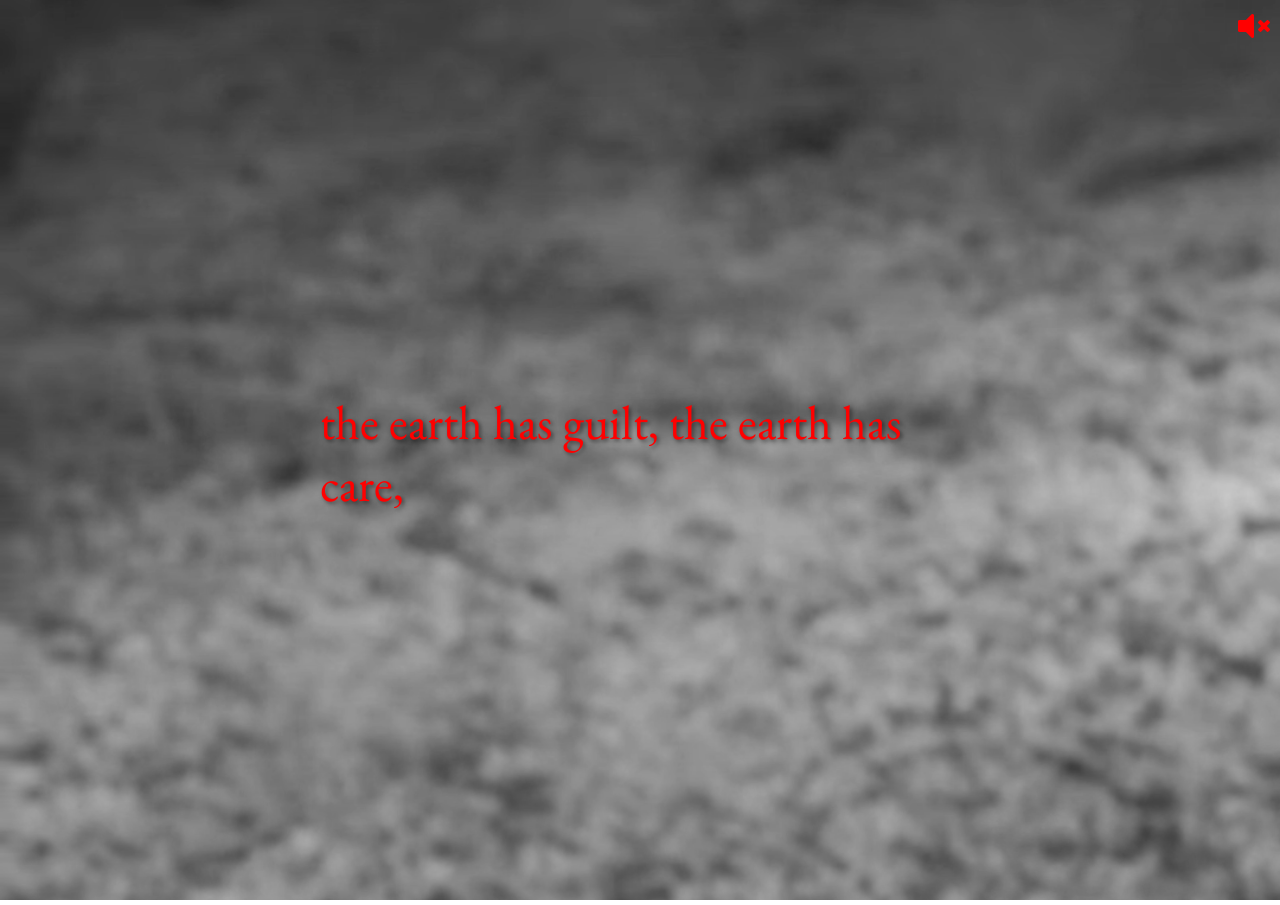
==== studio1/index.html @ b1d141be "blockbuster video" ====
<!DOCTYPE html>
<html lang="en">

<head>
    <meta charset="UTF-8">
    <meta name="viewport" content="width=device-width, initial-scale=1.0">
    <title>Document</title>
    <link rel="stylesheet" href="styles.css">
    <link rel="stylesheet" href="https://cdnjs.cloudflare.com/ajax/libs/font-awesome/5.15.3/css/all.min.css">
    <link rel="preconnect" href="https://fonts.googleapis.com">
    <link rel="preconnect" href="https://fonts.gstatic.com" crossorigin>
    <link rel="preconnect" href="https://fonts.googleapis.com">
    <link rel="preconnect" href="https://fonts.gstatic.com" crossorigin>
    <link href="https://fonts.googleapis.com/css2?family=EB+Garamond:ital@0;1&display=swap" rel="stylesheet">
    <script src="script.js" defer></script>
</head>

<body>
    <video id="aquarium" muted autoplay loop playsinline>
        <source src="media/aquarium.mp4" type="video/mp4">
        <source src="media/aquarium.webm" type="video/webm">
        <p>Your browser doesn't support HTML5 video.
            Here is a <a href="media/aquarium.mp4">link to the video</a> instead.</p>
    </video>
    <section id="controls">
        <i class="fas fa-volume-mute"></i>
    </section>
    <section id="poem">
        <p id="line1" class="hidden">the earth has guilt, the earth has care,</p>
        <p id="line2" class="hidden">unquiet are its graves;</p>
        <p id="line3" class="hidden">but peaceful sleep is ever there,</p>
        <p id="line4" class="hidden">beneath the dark blue waves.</p>
        <p id="line5" class="hidden">nathaniel hawthorne</p>
    </section>
</body>

</html>
---- studio1/styles.css ----
body {
    width: 100vmax;
    margin: 0;
    padding: 0;
    font-family: 'EB Garamond';
}

video {
    width: 100vmax;
    height: 100vmin;
    object-fit: cover;
    filter: grayscale(100);
}

i {
    position: absolute;
    top: 10px;
    right: 10px;
    z-index: 1;
    color: red;
    font-size: 2em;
    cursor: pointer;
}

.hidden {
    visibility: hidden;
}

#line1 {
    position: absolute;
    top: 45%;
    left: 50%;
    transform: translate(-50%, -50%);
    font-size: 3em;
    color: red;
    text-shadow: 2px 2px 4px rgba(0, 0, 0, 0.5);
}

#line2 {
    position: absolute;
    top: 45%;
    left: 50%;
    transform: translate(-50%, -50%);
    font-size: 3em;
    color: red;
    text-shadow: 2px 2px 4px rgba(0, 0, 0, 0.5);
}

#line3 {
    position: absolute;
    top: 45%;
    left: 50%;
    transform: translate(-50%, -50%);
    font-size: 3em;
    color: red;
    text-shadow: 2px 2px 4px rgba(0, 0, 0, 0.5);
}

#line4 {
    position: absolute;
    top: 45%;
    left: 50%;
    transform: translate(-50%, -50%);
    font-size: 3em;
    color: red;
    text-shadow: 2px 2px 4px rgba(0, 0, 0, 0.5);
}

#line5 {
    position: absolute;
    top: 45%;
    left: 50%;
    transform: translate(-50%, -50%);
    font-size: 3em;
    color: red;
    text-shadow: 2px 2px 4px rgba(0, 0, 0, 0.5);
    font-style: italic;
}
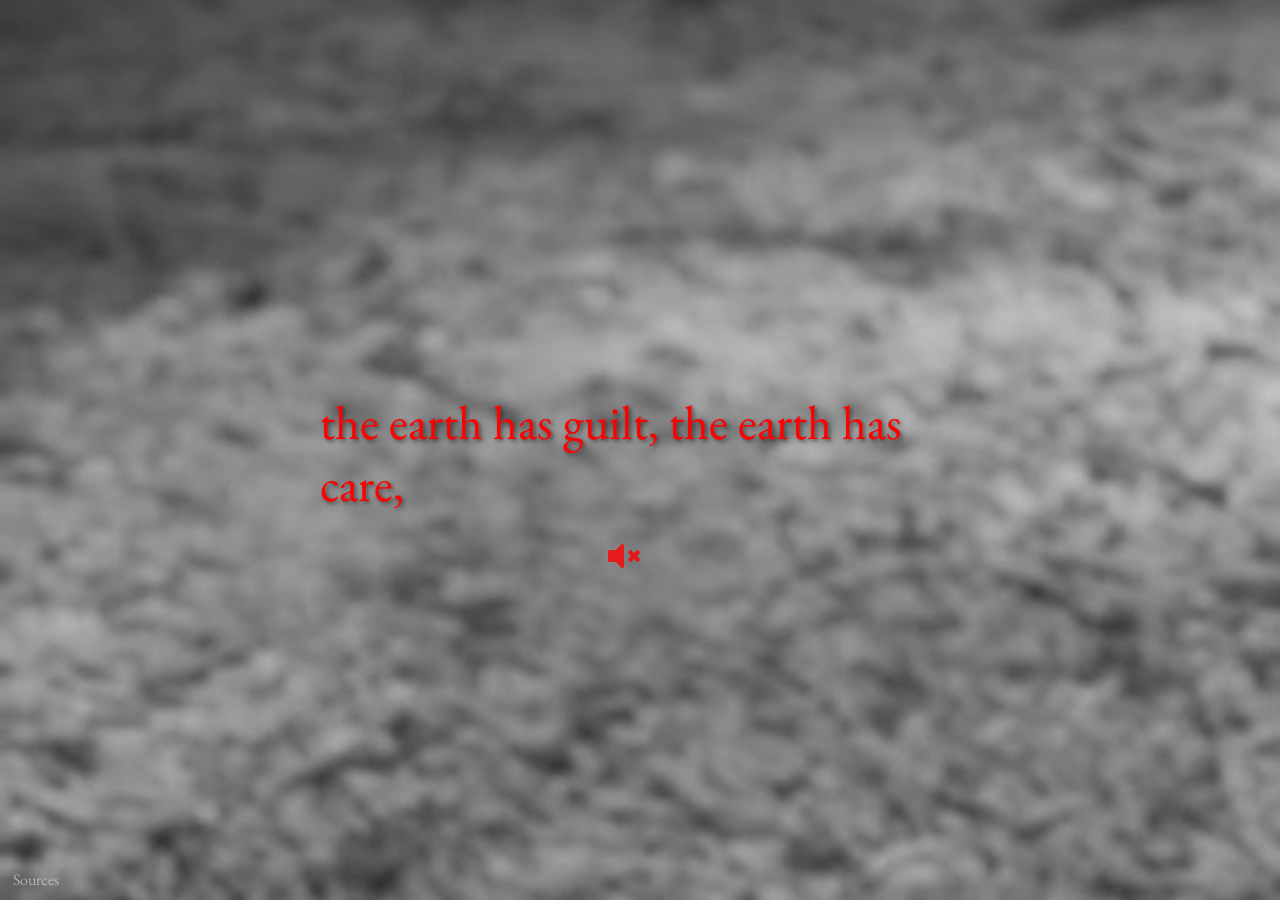
==== commit 7e8aa9a3: "blockbuster video: cleaned up, added sources" ====
--- a/studio1/index.html
+++ b/studio1/index.html
@@ -34,4 +34,8 @@
     </section>
 </body>
 
+<footer>
+    <a href="sources.html">Sources</a>
+</footer>
+
 </html>
--- a/studio1/styles.css
+++ b/studio1/styles.css
@@ -14,16 +14,46 @@
 
 i {
     position: absolute;
-    top: 10px;
-    right: 10px;
+    top: 60%;
+    right: 50%;
     z-index: 1;
     color: red;
     font-size: 2em;
     cursor: pointer;
+    opacity: 0.8;
 }
 
 .hidden {
     visibility: hidden;
+}
+
+.visible {
+    animation: fadeIn 1s ease-in-out 1;
+    visibility: visible;
+}
+
+.fade-out {
+    animation: fadeOut 1s ease-in-out 1;
+}
+
+@keyframes fadeIn {
+    from {
+        opacity: 0;
+    }
+
+    to {
+        opacity: 1;
+    }
+}
+
+@keyframes fadeOut {
+    from {
+        opacity: 1;
+    }
+
+    to {
+        opacity: 0;
+    }
 }
 
 #line1 {
@@ -75,4 +105,18 @@
     color: red;
     text-shadow: 2px 2px 4px rgba(0, 0, 0, 0.5);
     font-style: italic;
+}
+
+footer {
+    position: absolute;
+    bottom: 0;
+    left: 1%;
+    width: 100%;
+    padding: 10px 0;
+
+}
+
+footer a {
+    color: rgba(255, 255, 255, 0.5);
+    text-decoration: none;
 }
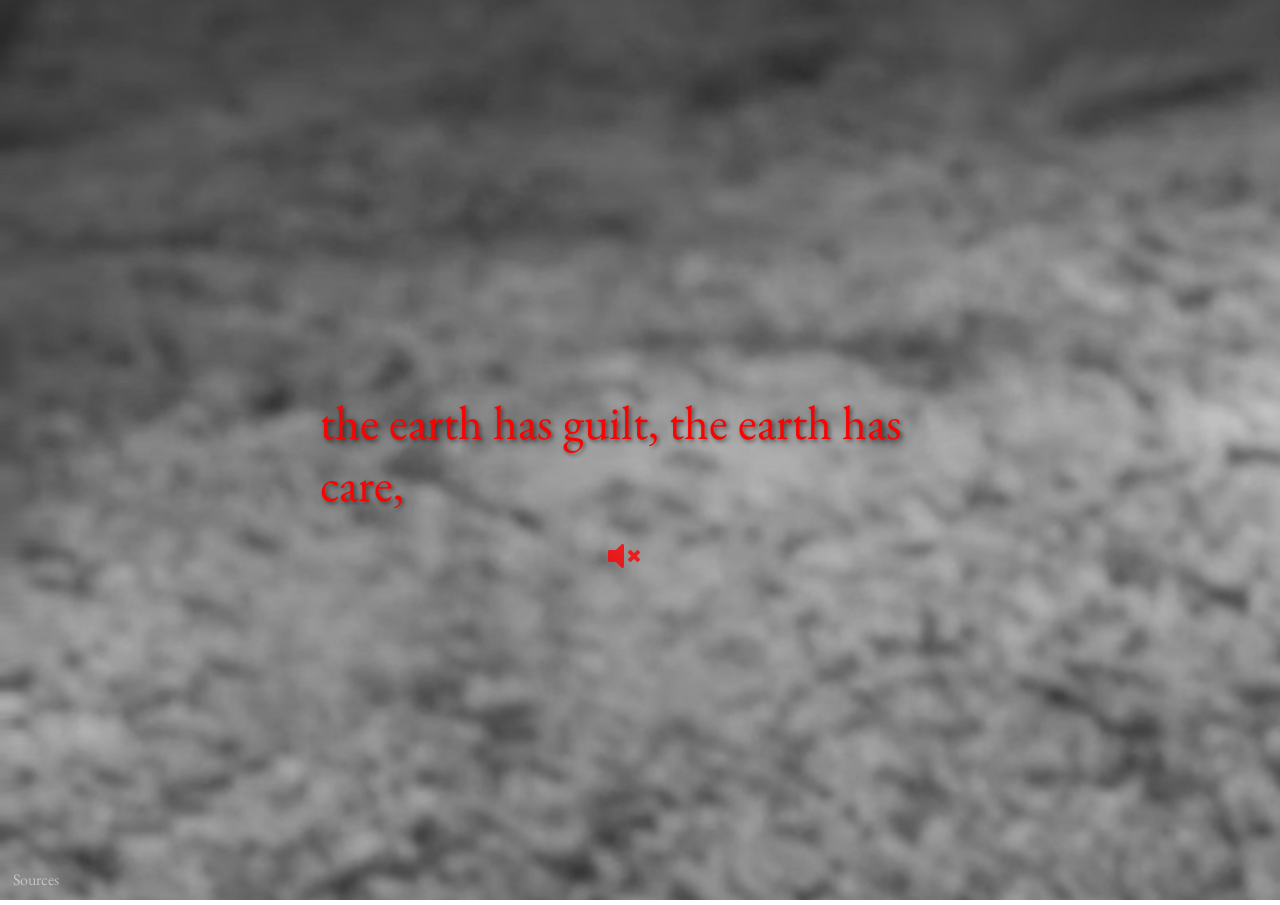
==== commit df0bfc1a: "studio 1 responsive design" ====
--- a/studio1/index.html
+++ b/studio1/index.html
@@ -32,10 +32,9 @@
         <p id="line4" class="hidden">beneath the dark blue waves.</p>
         <p id="line5" class="hidden">nathaniel hawthorne</p>
     </section>
+    <footer>
+        <a href="sources.html">Sources</a>
+    </footer>
 </body>
 
-<footer>
-    <a href="sources.html">Sources</a>
-</footer>
-
 </html>
--- a/studio1/styles.css
+++ b/studio1/styles.css
@@ -113,10 +113,44 @@
     left: 1%;
     width: 100%;
     padding: 10px 0;
-
 }
 
 footer a {
     color: rgba(255, 255, 255, 0.5);
     text-decoration: none;
+}
+
+/* ── MOBILE: 600px and below ── */
+@media (max-width: 600px) {
+
+    body {
+        width: 100%;
+        overflow-x: hidden;
+    }
+
+    video {
+        width: 100%;
+        height: 100vh;
+    }
+
+    #line1,
+    #line2,
+    #line3,
+    #line4,
+    #line5 {
+        font-size: 1.6em;
+        width: 90%;
+        text-align: center;
+        white-space: normal;
+        top: 40%;
+    }
+
+    i {
+        top: auto;
+        bottom: 12%;
+        right: auto;
+        left: 50%;
+        transform: translateX(-50%);
+        font-size: 1.8em;
+    }
 }
